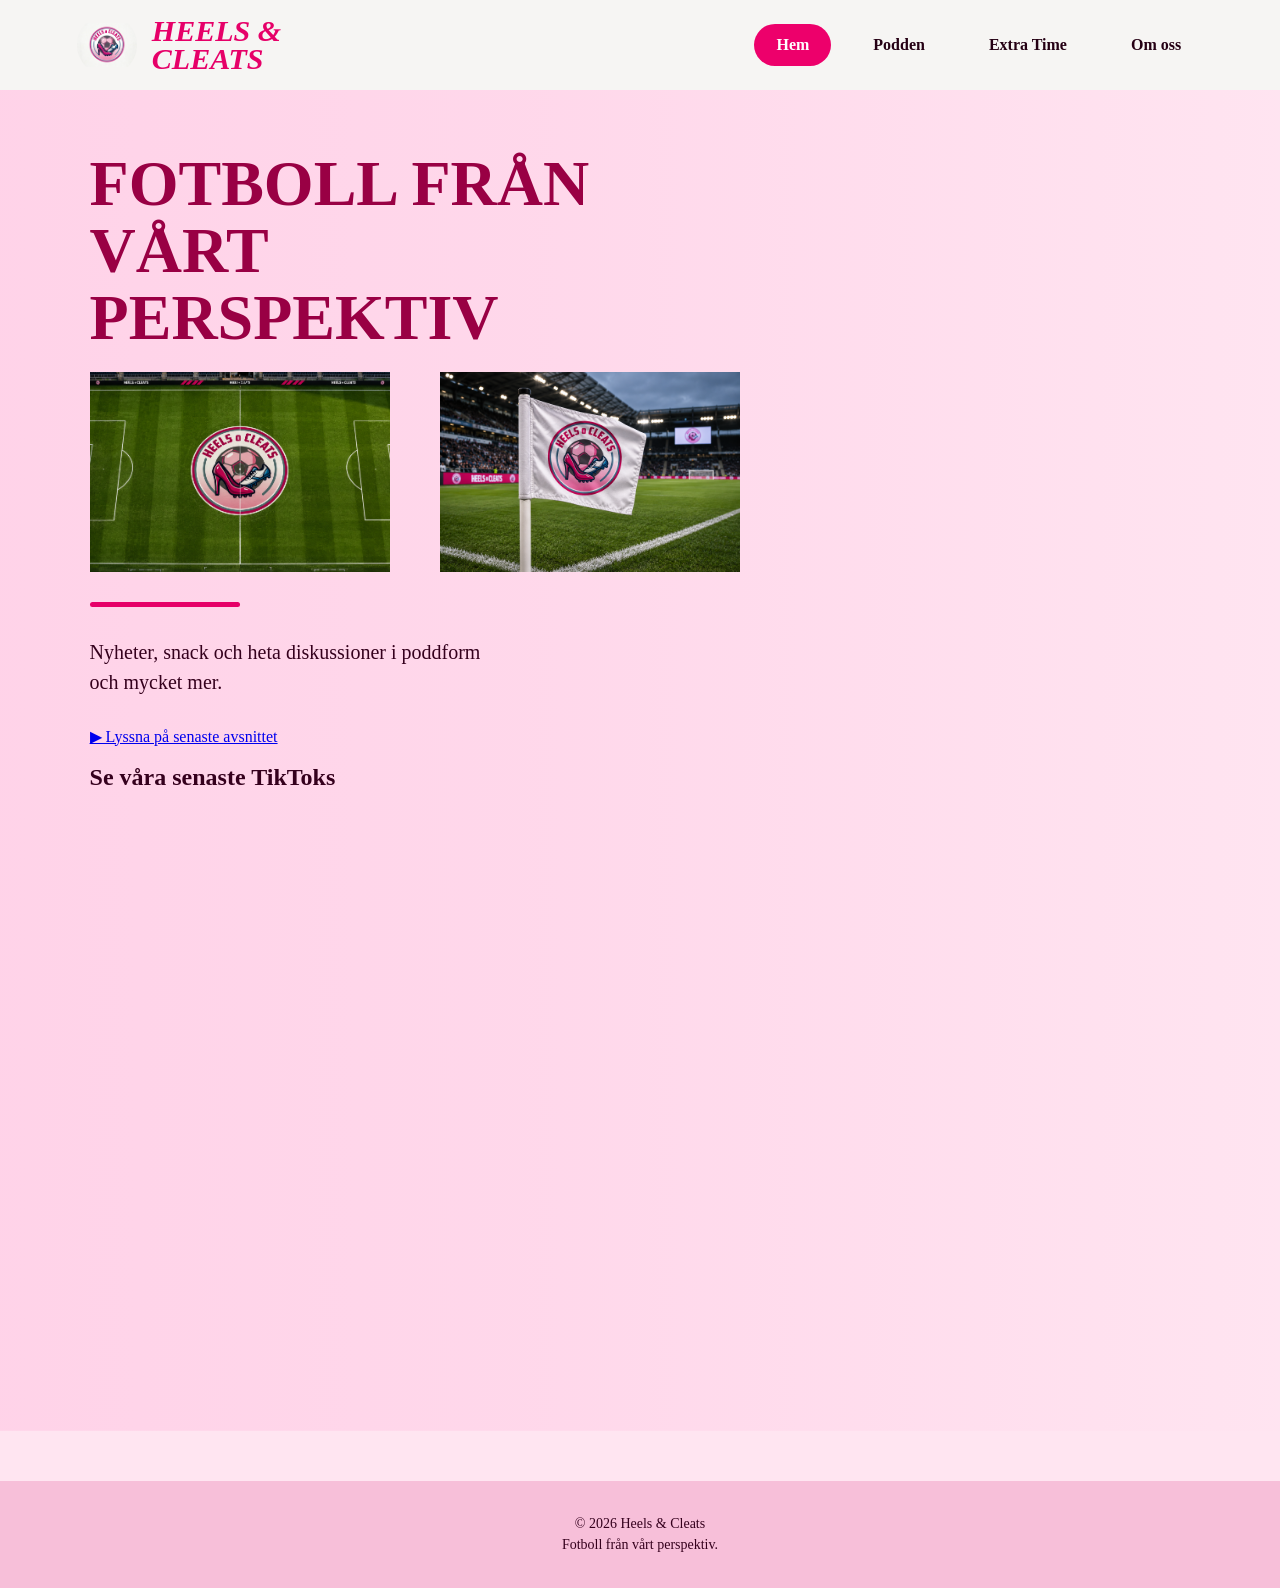
==== index.html @ 93cbda7f "Add files via upload" ====
<!DOCTYPE html>
<html lang="en">
<head>
    <meta charset="UTF-8">
    <meta name="viewport" content="width=device-width, initial-scale=1.0">
    <title>Document</title>
    <link rel="stylesheet" href="style.css">
</head>
<body>
     <!-- NAVIGATION -->
  <header>
    <div class="logo">
      <img src= IMG_8932.jpeg alt="Heels & Cleats logga">
      <h2>HEELS &<br>CLEATS</h2>
    </div>
    <nav>
      <a href="nyfil.html" class="active">Hem</a>
      <a href="nyfil2.html">Podden</a>
      <a href="nyfil4 .html">Extra Time</a>
      <a href="nyfil3.html">Om oss</a>
    </nav>
  </header>
    <!-- STARTSIDANS HUVUDBILD -->
  <main>
    <section class="hero">
      <div class="hero-text">
        <h1>FOTBOLL FRÅN VÅRT<br>PERSPEKTIV</h1>
<div class="bilder"> 
    <img src="hoc 2.png" alt="Minibild" class="minbild">
    <img src="hoc.png" alt="Minibild" class="planbild">
      </div>

<div class="underline"></div>
  <p>
          Nyheter, snack och heta diskussioner 
          i poddform och mycket mer.
        </p>
      <a href= https://open.spotify.com/show/1m7Xk3aVoUWqQiltv79vPL?si=65c9e5d27e8d431aclass="button">
          ▶ Lyssna på senaste avsnittet
      </a>

<br> 
<br> 
<h2> Se våra senaste TikToks</h2>
  
<div class="tt-videos">
    <iframe src="https://www.tiktok.com/player/v1/7702545628026506518?embed_from=webapp_share&music_info=1&description=1&autoplay=1&muted=1" frameborder="0" allow="accelerometer; autoplay; clipboard-write; encrypted-media; fullscreen; gyroscope; picture-in-picture; web-share" title="Bajen på hemmaplan=fest😅 @hammarbyfotboll #allsvenskan #hammarby" allowfullscreen loading="lazy"></iframe>
    <iframe src="https://www.tiktok.com/player/v1/7664932060494187798?embed_from=webapp_share&music_info=1&description=1&autoplay=1&muted=1" frameborder="0" allow="accelerometer; autoplay; clipboard-write; encrypted-media; fullscreen; gyroscope; picture-in-picture; web-share" title="ALLSVENSKAN STÖRSTA PERSONLIGHET TILLBAKA?¿ #fyp #allsvenskan #hammarbyif #gais #aminboudri" allowfullscreen loading="lazy"></iframe>
</div>
      
  </div>
  </section>  
  </main>
    <!-- SIDFOT -->
  <footer>
    <p>© 2026 Heels & Cleats</p>
    <p>Fotboll från vårt perspektiv.</p>
  </footer>
</body>
</html>
---- style.css ----
/* GRUNDINSTÄLLNINGAR */

* {
  margin: 0;
  padding: 0;
  box-sizing: border-box;
}

body {
  font-family: "Impact", "Times New Roman", sans-serif;
  background: #ffe5f1;
  color: #35001d;
}

/* HEADER */

header {
  background: #f6f5f3;
  display: flex;
  justify-content: space-between;
  align-items: center;
  padding: 15px 6%;
}

.logo {
  display: flex;
  align-items: center;
  gap: 15px;
}

.logo img {
  width: 60px;
  height: 60px;
  object-fit: contain;
  border-radius: 50%;
}

.logo h2 {
  color: #e60068;
  font-size: 30px;
  font-style: italic;
  font-weight: 900;
  line-height: 0.95;
}

/* NAVIGATION */

nav {
  display: flex;
  gap: 20px;
}

nav a {
  text-decoration: none;
  color: #250014;
  font-size: 16px;
  font-weight: bold;
  padding: 12px 22px;
  border-radius: 30px;
  transition: 0.3s;
}

nav a:hover,
nav a.active {
  background: #ed006b;
  color: white;
}

/* HERO */

.hero {
  min-height: 480px;
  display: flex;
  align-items: center;
  padding: 60px 7%;

  background-image:
    linear-gradient(
      90deg,
      rgba(255, 210, 232, 0.96) 0%,
      rgba(255, 210, 232, 0.7) 42%,
      rgba(255, 210, 232, 0.05) 100%
    ),
    url("fotboll.jpg");

  background-size: cover;
  background-position: center;
}

.hero-text {
  max-width: 560px;
}

.hero h1 {
  font-size: clamp(42px, 5vw, 76px);
  font-weight: 900;
  font-style: normal;
  line-height: 1.05;
  color: #990044;
}

.underline {
  width: 150px;
  height: 5px;
  background: #e60068;
  margin: 30px 0;
  border-radius: 20px;
}

.hero p {
  font-size: 20px;
  line-height: 1.5;
  margin-bottom: 30px;
  max-width: 400px;
}

/* KNAPP */

.button {
  display: inline-block;
  background: #ed006b;
  color: white;
  padding: 16px 28px;
  border-radius: 30px;
  text-decoration: none;
  font-weight: bold;
  transition: 0.3s;
  margin-top: 20px;
}

.button:hover {
  background: #ad004d;
  transform: translateY(3px);
}

/* SNABBLÄNKAR */

.quick-links {
  display: grid;
  grid-template-columns: repeat(4, 1fr);
  gap: 20px;
  padding: 30px 6%;
  background: #ffe5f1;
}

.quick-links a {
  display: flex;
  align-items: center;
  justify-content: center;
  gap: 12px;

  background: #fff5fa;
  padding: 25px 15px;
  border-radius: 18px;

  text-decoration: none;
  color: #35001d;
  transition: 0.3s;
}

.quick-links a:hover {
  background: #ffc0dd;
  transform: translateY(-5px);
}

.quick-links span {
  font-size: 26px;
}

.quick-links h3 {
  font-size: 16px;
}

/* FOOTER */

footer {
  background: #f7bfd9;
  text-align: center;
  padding: 30px;
  margin-top: 50px;
  font-size: 14px;
}

footer p {
  margin: 5px;
}

/* MOBILANPASSNING */

@media (max-width: 800px) {
  header {
    flex-direction: column;
    gap: 20px;
  }

  nav {
    flex-wrap: wrap;
    justify-content: center;
    gap: 5px;
  }

  nav a {
    padding: 10px 14px;
  }

  .hero {
    padding: 60px 7%;
  }

  .quick-links {
    grid-template-columns: repeat(2, 1fr);
  }
}

@media (max-width: 480px) {
  .quick-links {
    grid-template-columns: 1fr;
  }

  .hero p {
    font-size: 17px;
  }
}* PODDSIDAN */

.podcast-hero {
  background: linear-gradient(135deg, #ffd6e9, #fff2f8);
  text-align: center;
  padding: 90px 20px;
}

.small-title {
  color: #e60068;;
  font-size: 14px;
  font-weight: bold;
  letter-spacing: 2px;
  transform: translate(-100px,  25px) ;
}

.podcast-hero h1 {
  font-size: clamp(42px, 6vw, 75px);
  font-weight: 900;
  font-style: normal;
  color: #009039;
  margin-bottom: 20px;
  transform: translate(100px,  25px) ;
}

.podcast-hero p {
  max-width: 600px;
  margin: 0 auto 30px;
  font-size: 19px;
  line-height: 1.6;
}

.podcast-buttons {
  display: flex;
  justify-content: center;
  flex-wrap: wrap;
  gap: 20px;
  margin-top: 30px;
}

/* AVSNITTSSEKTIONER */

.podcast-section {
  padding: 60px 7%;
}

.podcast-section h2 {
  color: #990044;
  font-size: 30px;
  margin-bottom: 30px;
}

/* SENASTE AVSNITTET */

.featured-episode {
  display: flex;
  align-items: center;
  gap: 40px;
  background: #fff5fa;
  padding: 30px;
  border-radius: 25px;
}

.episode-cover img {
  width: 260px;
  height: 260px;
  object-fit: cover;
  border-radius: 20px;
}

.episode-info {
  flex: 1;
}

.episode-tag {
  display: inline-block;
  background: #ed006b;
  color: white;
  padding: 8px 15px;
  border-radius: 20px;
  font-size: 12px;
  font-weight: bold;
  margin-bottom: 15px;
}

.episode-info h3 {
  font-size: 28px;
  margin-bottom: 15px;
}

.episode-info p {
  font-size: 17px;
  line-height: 1.6;
  margin-bottom: 25px;
}

/* TIDIGARE AVSNITT */

.episode-grid {
  display: grid;
  grid-template-columns: repeat(3, 1fr);
  gap: 25px;
}

.episode-card {
  background: #fff5fa;
  padding: 20px;
  border-radius: 20px;
  transition: 0.3s;
}

.episode-card:hover {
  transform: translateY(-5px);
}

.episode-card img {
  width: 100%;
  aspect-ratio: 1 / 1;
  object-fit: cover;
  border-radius: 15px;
  margin-bottom: 20px;
}

.episode-card h3 {
  font-size: 22px;
  margin-bottom: 10px;
}

.episode-card p {
  line-height: 1.5;
  margin-bottom: 15px;
}

.episode-card a {
  color: #e60068;
  font-weight: bold;
  text-decoration: none;
}

/* MOBILANPASSNING */

@media (max-width: 800px) {
  .featured-episode {
    flex-direction: column;
    text-align: center;
  }

  .episode-grid {
    grid-template-columns: 1fr;
  }

  .episode-cover img {
    width: 220px;
    height: 220px;
  }
}/* =========================
   SIDA 3 - OM OSS
========================= */

/* INTRODUKTION */

.about-hero {
  background: linear-gradient(135deg, #ffd6e9, #f6f5f3);
  text-align: center;
  padding: 90px 20px;
}

.about-hero h1 {
  font-size: clamp(42px, 6vw, 75px);
  font-weight: 900;
  font-style: normal;
  color: #009039;
  margin-bottom: 20px;
}

.about-hero p {
  max-width: 600px;
  margin: 0 auto 20px;
  font-size: 19px;
  line-height: 1.6;
}

/* VÅR STORY */

.about-section {
  padding: 80px 7%;
}

.about-content {
  display: flex;
  align-items: center;
  gap: 60px;
}

.about-text {
  flex: 1;
}

.about-text h2 {
  font-size: 36px;
  color: #990044;
  margin-bottom: 25px;
}

.about-text p {
  font-size: 18px;
  line-height: 1.8;
  margin-bottom: 20px;
}

.about-image {
  flex: 1;
  text-align: center;
}

.about-image img {
  width: 100%;
  max-width: 350px;
  border-radius: 25px;
}

/* TEAMET */

.team-section {
  background: #fff0f7;
  padding: 80px 7%;
  text-align: center;
}

.team-section h2 {
  font-size: 36px;
  color: #990044;
  margin-bottom: 15px;
}

.team-intro {
  font-size: 18px;
  margin-bottom: 40px;
}

.team-grid {
  display: flex;
  justify-content: center;
  flex-wrap: wrap;
  gap: 30px;
}

.team-card {
  background: white;
  padding: 30px;
  width: 260px;
  border-radius: 25px;
  box-shadow: 0 5px 20px rgba(153, 0, 68, 0.08);
  transition: 0.3s;
}

.team-card:hover {
  transform: translateY(-5px);
}

.team-photo {
  width: 100px;
  height: 100px;
  margin: 0 auto 20px;
  background: #ffd6e9;
  border-radius: 50%;
  display: flex;
  align-items: center;
  justify-content: center;
  font-size: 65px;
}
.team-photo img {
  width: 100%;
  height: 100%;
  object-fit: cover;
  border-radius: 50%;
}
.team-card h3 {
  color: #990044;
  font-size: 24px;
  margin-bottom: 10px;
}

/* KONTAKT */

.contact-section {
  padding: 80px 7%;
}

.contact-section h2 {
  font-size: 40px;
  color: #990044;
  margin-bottom: 20px;
}

.contact-section > p {
  font-size: 18px;
  line-height: 1.6;
  max-width: 600px;
  margin-bottom: 40px;
}

.contact-container {
  display: grid;
  grid-template-columns: 1fr 1.5fr;
  gap: 30px;
}

.contact-info,
.contact-form {
  background: #fff5fa;
  padding: 35px;
  border-radius: 25px;
}

.contact-info h3,
.contact-form h3 {
  color: #990044;
  font-size: 24px;
  margin-bottom: 25px;
}

.contact-info p {
  font-weight: bold;
  margin-top: 25px;
  margin-bottom: 8px;
}

.contact-info a {
  color: #e60068;
  text-decoration: none;
}

.contact-info a:hover {
  text-decoration: underline;
}

/* FORMULÄR */

.contact-form form {
  display: flex;
  flex-direction: column;
  gap: 12px;
}

.contact-form label {
  font-weight: bold;
  margin-top: 10px;
}

.contact-form input,
.contact-form textarea {
  padding: 15px;
  border: 2px solid #f6f5f3;
  border-radius: 12px;
  font-family: Arial, sans-serif;
  font-size: 16px;
  width: 100%;
}

.contact-form input:focus,
.contact-form textarea:focus {
  outline: none;
  border-color: #ed006b;
}

.contact-form button {
  border: none;
  cursor: pointer;
  margin-top: 15px;
  align-self: flex-start;
}

/* MOBILANPASSNING */

@media (max-width: 800px) {
  .about-content {
    flex-direction: column;
    text-align: center;
  }

  .contact-container {
    grid-template-columns: 1fr;
  }

  .contact-section h2,
  .team-section h2 {
    font-size: 30px;
  }

  .contact-info,
  .contact-form {
    padding: 25px;
  }
}/* =========================
   SIDA 4 - EXTRA TIME
========================= */

/* INTRODUKTION */

.extra-hero {
  background: linear-gradient(135deg, #ffc6e1, #fff0f7);
  text-align: center;
  padding: 90px 20px;
}

.extra-label {
  color: #e60068;
  font-size: 25px;
  font-weight: bold;
  letter-spacing: 3px;
  margin-bottom: 15px;
}

.extra-hero h1 {
  font-size: clamp(45px, 7vw, 85px);
  font-weight: 900;
  font-style: normal;
  color: #009039;
  margin-bottom: 20px;
}

.extra-hero p {
  max-width: 600px;
  margin: 0 auto 30px;
  font-size: 19px;
  line-height: 1.6;
}

/* SEKTIONER */

.extra-section {
  padding: 70px 7%;
}

.extra-section h2 {
  color: #990044;
  font-size: 36px;
  margin-bottom: 15px;
}

.section-description {
  font-size: 18px;
  line-height: 1.6;
  margin-bottom: 35px;
}

/* QUIZ */

.quiz-box {
  background: #fff5fa;
  padding: 40px;
  border-radius: 25px;
  max-width: 750px;
  margin: 0 auto;
}

#question-number {
  color: #e60068;
  font-weight: bold;
  margin-bottom: 20px;
}

#quiz-question {
  font-size: 26px;
  margin-bottom: 25px;
}

#quiz-options {
  display: grid;
  grid-template-columns: 1fr 1fr;
  gap: 15px;
}

#quiz-options button {
  background: white;
  border: 2px solid #ffc6e1;
  padding: 18px;
  border-radius: 15px;
  font-size: 16px;
  cursor: pointer;
  transition: 0.3s;
}

#quiz-options button:hover:not(:disabled) {
  background: #ffd6e9;
}

#quiz-options button.correct {
  background: #c5f1d2;
  border-color: #2e9b53;
}

#quiz-options button.wrong {
  background: #ffd0d0;
  border-color: #d93a3a;
}

#quiz-feedback {
  margin: 20px 0;
  font-weight: bold;
}

#next-question {
  border: none;
  cursor: pointer;
}

/* OMROSTNING */

.poll-section {
  background: #fff0f7;
}

.poll-box {
  background: white;
  padding: 40px;
  border-radius: 25px;
  max-width: 750px;
  margin: 0 auto;
}

.poll-tag {
  display: inline-block;
  background: #ed006b;
  color: white;
  padding: 8px 15px;
  border-radius: 20px;
  font-size: 12px;
  font-weight: bold;
  margin-bottom: 20px;
}

.poll-box h3 {
  font-size: 26px;
  margin-bottom: 25px;
}

.poll-options {
  display: grid;
  grid-template-columns: 1fr 1fr;
  gap: 15px;
}

.poll-options button {
  padding: 18px;
  border: 2px solid #ffc6e1;
  background: #fff5fa;
  border-radius: 15px;
  font-size: 16px;
  cursor: pointer;
}

.poll-options button:hover:not(:disabled) {
  background: #ffc6e1;
}

.poll-options button:disabled {
  cursor: default;
}

#poll-result {
  margin-top: 25px;
  font-size: 17px;
  font-weight: bold;
}

/* SKICKA IN FORSLAG */

.suggestion-box {
  max-width: 750px;
  margin: 0 auto;
  background: #fff5fa;
  padding: 40px;
  border-radius: 25px;
}

.suggestion-box h3 {
  color: #990044;
  font-size: 25px;
  margin-bottom: 25px;
}

.suggestion-box form {
  display: flex;
  flex-direction: column;
  gap: 15px;
}

.suggestion-box label {
  font-weight: bold;
}

.suggestion-box textarea {
  padding: 18px;
  border: 2px solid #ffc6e1;
  border-radius: 15px;
  font-family: Arial, sans-serif;
  font-size: 16px;
  resize: vertical;
}

.suggestion-box textarea:focus {
  outline: none;
  border-color: #ed006b;
}

.suggestion-box button {
  align-self: flex-start;
  border: none;
  cursor: pointer;
}

/* MOBILANPASSNING */

@media (max-width: 600px) {
  .extra-section {
    padding: 50px 5%;
  }

  .extra-section h2 {
    font-size: 28px;
  }

  .quiz-box,
  .poll-box,
  .suggestion-box {
    padding: 25px;
  }

  #quiz-options,
  .poll-options {
    grid-template-columns: 1fr;
  }

}
.tt-videos {
    display:flex;
    gap:20px;
}
.tt-videos iframe {
    width: 325px;
    height: 580px ;
    border:none;
    flex-shrink:0;
}
.planbild        {
  width: 400px;
  height: auto;
  margin-left: 30px;
}

.bilder {
  display: flex;
  align-items: center;
  gap: 20px;
}

.bilder img {
  width: 100%;
  height: auto;
  width: 300px;
  height: 200px;
  object-fit: cover;
  margin-top: 20px;
}
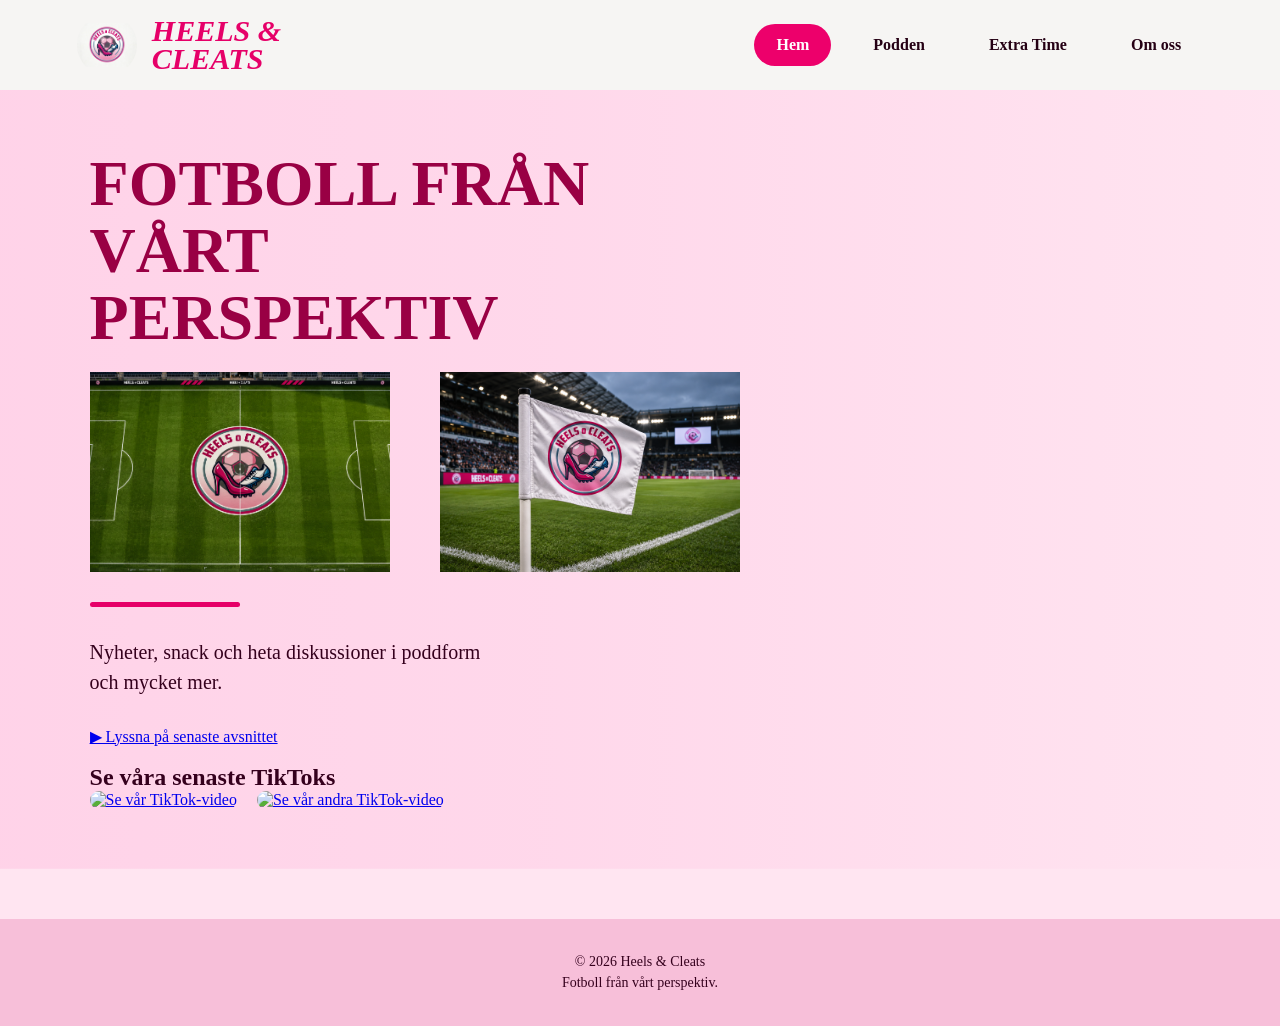
==== commit 8f9d3e6b: "Add files via upload" ====
--- a/index.html
+++ b/index.html
@@ -3,8 +3,9 @@
 <head>
     <meta charset="UTF-8">
     <meta name="viewport" content="width=device-width, initial-scale=1.0">
-    <title>Document</title>
+    <title>Hem</title> 
     <link rel="stylesheet" href="style.css">
+    <link rel="icon" type="image/png" href="IMG_8932.jpeg">
 </head>
 <body>
      <!-- NAVIGATION -->
@@ -14,13 +15,13 @@
       <h2>HEELS &<br>CLEATS</h2>
     </div>
     <nav>
-      <a href="nyfil.html" class="active">Hem</a>
+      <a href="index.html" class="active">Hem</a>
       <a href="nyfil2.html">Podden</a>
       <a href="nyfil4 .html">Extra Time</a>
       <a href="nyfil3.html">Om oss</a>
     </nav>
   </header>
-    <!-- STARTSIDANS HUVUDBILD -->
+    <!-- STARTSIDANS HUVUDBILDER -->
   <main>
     <section class="hero">
       <div class="hero-text">
@@ -44,9 +45,13 @@
 <h2> Se våra senaste TikToks</h2>
   
 <div class="tt-videos">
-    <iframe src="https://www.tiktok.com/player/v1/7702545628026506518?embed_from=webapp_share&music_info=1&description=1&autoplay=1&muted=1" frameborder="0" allow="accelerometer; autoplay; clipboard-write; encrypted-media; fullscreen; gyroscope; picture-in-picture; web-share" title="Bajen på hemmaplan=fest😅 @hammarbyfotboll #allsvenskan #hammarby" allowfullscreen loading="lazy"></iframe>
-    <iframe src="https://www.tiktok.com/player/v1/7664932060494187798?embed_from=webapp_share&music_info=1&description=1&autoplay=1&muted=1" frameborder="0" allow="accelerometer; autoplay; clipboard-write; encrypted-media; fullscreen; gyroscope; picture-in-picture; web-share" title="ALLSVENSKAN STÖRSTA PERSONLIGHET TILLBAKA?¿ #fyp #allsvenskan #hammarbyif #gais #aminboudri" allowfullscreen loading="lazy"></iframe>
-</div>
+  <a href="https://www.tiktok.com/@heelsocleatspodden/video/7702545628026506518?is_from_webapp=1&sender_device=pc&web_id=7689230548487308823" target="_blank">
+  <img src="867E6EFE-9620-4D6A-AB10-DEA3D79182D8.JPG" alt="Se vår TikTok-video">
+</a>
+
+<a href="https://www.tiktok.com/@heelsocleatspodden/video/7697654156454137110?is_from_webapp=1&sender_device=pc&web_id=7689230548487308823" target="_blank">
+  <img src="3CCE625B-A3CD-4CAE-9456-0E56CBC8B5B2.JPG" alt="Se vår andra TikTok-video">
+</a>
       
   </div>
   </section>  
--- a/style.css
+++ b/style.css
@@ -12,7 +12,8 @@
   color: #35001d;
 }
 
-/* HEADER */
+/* HEADER = vad som visas på toppen av hemsidan, där jag har logga, titel och
+rubriker*/
 
 header {
   background: #f6f5f3;
@@ -66,7 +67,8 @@
   color: white;
 }
 
-/* HERO */
+/* HERO= class namnet allt på första sidan har fått. Texten (färg, storlekt, font osv
+, bilderna dess (storlek och placering)*/
 
 .hero {
   min-height: 480px;
@@ -98,7 +100,7 @@
   line-height: 1.05;
   color: #990044;
 }
-
+/* UNDERSTRYKNING UNDER H1 */
 .underline {
   width: 150px;
   height: 5px;
@@ -114,7 +116,7 @@
   max-width: 400px;
 }
 
-/* KNAPP */
+/* för alla knappar man kan trycka på t.ex "podden" eller "testa dina kunskaper" */
 
 .button {
   display: inline-block;
@@ -220,7 +222,7 @@
   .hero p {
     font-size: 17px;
   }
-}* PODDSIDAN */
+}/* PODDSIDAN */
 
 .podcast-hero {
   background: linear-gradient(135deg, #ffd6e9, #fff2f8);
@@ -860,11 +862,11 @@
     display:flex;
     gap:20px;
 }
-.tt-videos iframe {
-    width: 325px;
-    height: 580px ;
-    border:none;
-    flex-shrink:0;
+.tt-videos img {
+    width: 140px;
+    height: 240px ;
+    border-radius:15px;
+    object-fit:cover;
 }
 .planbild        {
   width: 400px;
@@ -879,10 +881,64 @@
 }
 
 .bilder img {
-  width: 100%;
-  height: auto;
   width: 300px;
   height: 200px;
   object-fit: cover;
   margin-top: 20px;
+}
+/* MOBILANPASSNING */
+@media screen and (max-width: 768px) {
+
+  html, body {
+    width: 100%;
+    max-width: 100%;
+    overflow-x: hidden;
+  }
+
+  img, video, iframe {
+    max-width: 100%;
+  }
+
+  h1 {
+    font-size: 36px;
+    overflow-wrap: break-word;
+  }
+
+  h2 {
+    font-size: 28px;
+    overflow-wrap: break-word;
+  }
+
+  p {
+    font-size: 16px;
+    line-height: 1.6;
+    overflow-wrap: break-word;
+  }
+
+  section {
+    max-width: 100%;
+    padding-left: 15px;
+    padding-right: 15px;
+  }
+
+}
+@media screen and (max-width: 768px) {
+
+  .podcast-hero h1 {
+    font-size: 32px;
+    transform: none;
+    text-align: center;
+    margin: 20px auto;
+    padding: 0 10px;
+    max-width: 100%;
+  }
+
+  .podcast-hero p {
+    max-width: 100%;
+    margin: 20px auto;
+    font-size: 16px;
+    text-align: center;
+    transform: none;
+  }
+
 }
